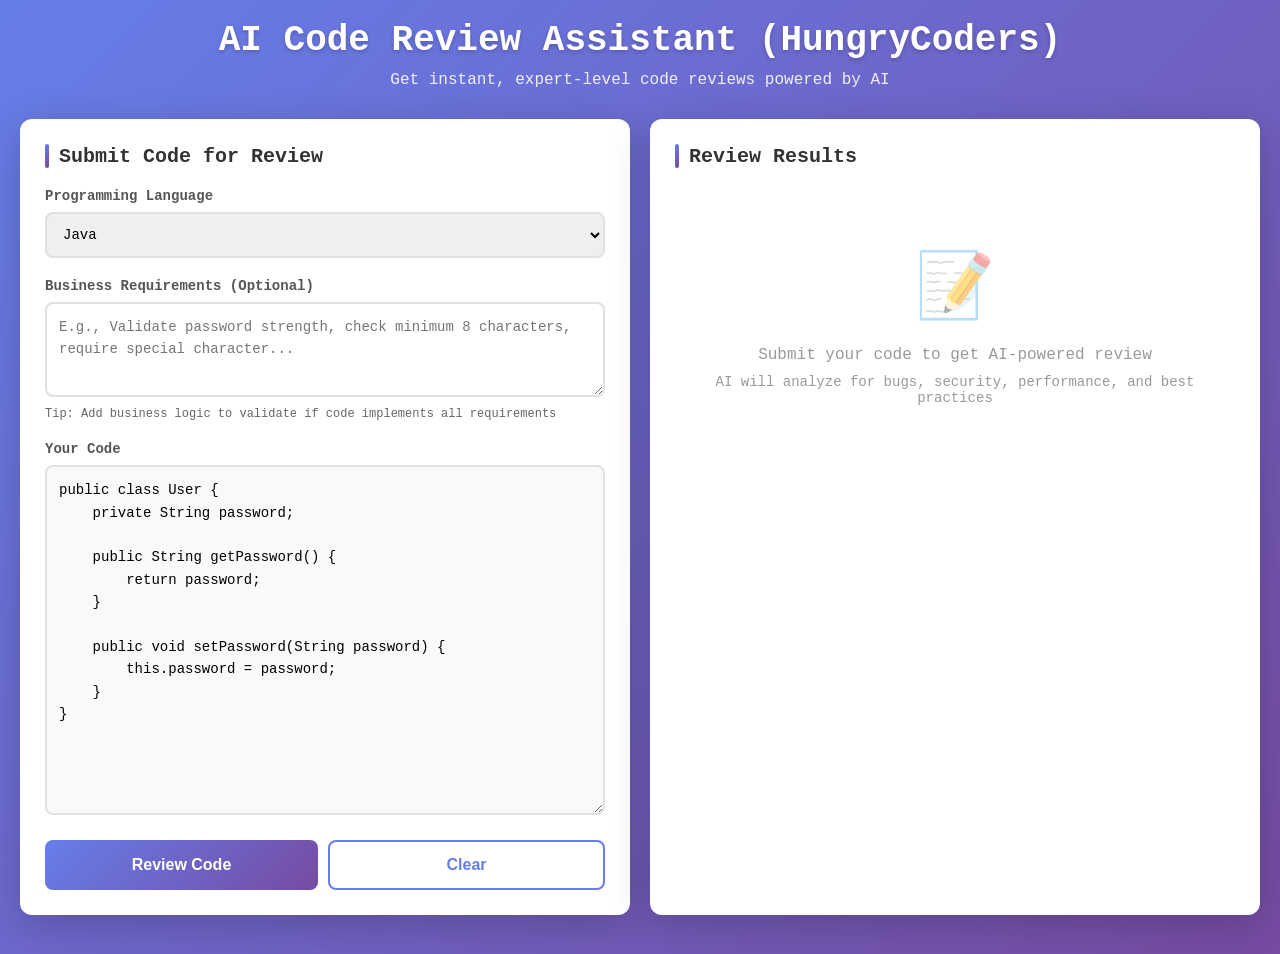
==== src/main/resources/static/code-review.html @ b2dbf9f1 "added prompt-template functionality" ====
<!DOCTYPE html>
<html lang="en">
<head>
  <meta charset="UTF-8">
  <meta name="viewport" content="width=device-width, initial-scale=1.0">
  <title>AI Code Review Assistant</title>
  <style>
    * {
        margin: 0;
        padding: 0;
        box-sizing: border-box;
    }

    body {
        font-family: -apple-system, BlinkMacSystemFont, 'Segoe UI', Roboto, 'JetBrains Mono', monospace, sans-serif;
        background: linear-gradient(135deg, #667eea 0%, #764ba2 100%);
        min-height: 100vh;
        padding: 20px;
    }

    .container {
        max-width: 1400px;
        margin: 0 auto;
    }

    .header {
        text-align: center;
        color: white;
        margin-bottom: 30px;
    }

    .header h1 {
        font-size: 36px;
        margin-bottom: 10px;
        text-shadow: 0 2px 4px rgba(0,0,0,0.2);
    }

    .header p {
        font-size: 16px;
        opacity: 0.9;
    }

    .main-content {
        display: grid;
        grid-template-columns: 1fr 1fr;
        gap: 20px;
        margin-bottom: 20px;
    }

    .panel {
        background: white;
        border-radius: 12px;
        padding: 25px;
        box-shadow: 0 10px 40px rgba(0,0,0,0.2);
    }

    .panel h2 {
        font-size: 20px;
        margin-bottom: 20px;
        color: #333;
        display: flex;
        align-items: center;
        gap: 10px;
    }

    .panel h2::before {
        content: '';
        width: 4px;
        height: 24px;
        background: linear-gradient(135deg, #667eea 0%, #764ba2 100%);
        border-radius: 2px;
    }

    .form-group {
        margin-bottom: 20px;
    }

    label {
        display: block;
        margin-bottom: 8px;
        font-weight: 600;
        color: #555;
        font-size: 14px;
    }

    select, textarea {
        width: 100%;
        padding: 12px;
        border: 2px solid #e0e0e0;
        border-radius: 8px;
        font-size: 14px;
        font-family: 'JetBrains Mono', 'Courier New', monospace;
        transition: border-color 0.3s;
    }

    select:focus, textarea:focus {
        outline: none;
        border-color: #667eea;
    }

    textarea {
        min-height: 350px;
        resize: vertical;
        line-height: 1.6;
        background: #f8f9fa;
    }

    .button-group {
        display: flex;
        gap: 10px;
        margin-top: 20px;
    }

    button {
        flex: 1;
        padding: 14px 24px;
        border: none;
        border-radius: 8px;
        font-size: 16px;
        font-weight: 600;
        cursor: pointer;
        transition: all 0.3s;
    }

    .btn-primary {
        background: linear-gradient(135deg, #667eea 0%, #764ba2 100%);
        color: white;
    }

    .btn-primary:hover {
        transform: translateY(-2px);
        box-shadow: 0 10px 20px rgba(102, 126, 234, 0.4);
    }

    .btn-primary:active {
        transform: translateY(0);
    }

    .btn-primary:disabled {
        background: #ccc;
        cursor: not-allowed;
        transform: none;
    }

    .btn-secondary {
        background: white;
        border: 2px solid #667eea;
        color: #667eea;
    }

    .btn-secondary:hover {
        background: #f8f9ff;
    }

    .results-container {
        min-height: 400px;
    }

    .empty-state {
        text-align: center;
        padding: 60px 20px;
        color: #999;
    }

    .empty-state .icon {
        font-size: 64px;
        margin-bottom: 20px;
        opacity: 0.5;
    }

    .empty-state p {
        font-size: 16px;
    }

    .review-content {
        line-height: 1.8;
        color: #333;
    }

    .review-content h3 {
        color: #667eea;
        margin-top: 20px;
        margin-bottom: 10px;
        font-size: 16px;
    }

    .review-section {
        margin-bottom: 25px;
        padding: 15px;
        background: #f8f9fa;
        border-radius: 8px;
        border-left: 4px solid #667eea;
    }

    .review-section.bugs {
        border-left-color: #dc3545;
        background: #fff5f5;
    }

    .review-section.performance {
        border-left-color: #ffc107;
        background: #fffbf0;
    }

    .review-section.security {
        border-left-color: #ff6b6b;
        background: #fff5f5;
    }

    .review-section.best-practices {
        border-left-color: #28a745;
        background: #f0fff4;
    }

    .review-section.suggestions {
        border-left-color: #17a2b8;
        background: #f0f9ff;
    }

    .review-section.rating {
        border-left-color: #ffc107;
        background: #fffbf0;
    }

    .loading {
        text-align: center;
        padding: 40px;
    }

    .spinner {
        border: 4px solid #f3f3f3;
        border-top: 4px solid #667eea;
        border-radius: 50%;
        width: 50px;
        height: 50px;
        animation: spin 1s linear infinite;
        margin: 0 auto 20px;
    }

    @keyframes spin {
        0% { transform: rotate(0deg); }
        100% { transform: rotate(360deg); }
    }

    .stats {
        display: flex;
        gap: 10px;
        margin-top: 15px;
        flex-wrap: wrap;
    }

    .stat-badge {
        padding: 6px 12px;
        background: #f0f0f0;
        border-radius: 6px;
        font-size: 12px;
        color: #666;
    }

    .error-message {
        background: #fff5f5;
        border: 2px solid #dc3545;
        border-radius: 8px;
        padding: 15px;
        color: #dc3545;
        margin-top: 20px;
    }

    @media (max-width: 1024px) {
        .main-content {
            grid-template-columns: 1fr;
        }
    }

    pre {
        background: #2d2d2d;
        color: #f8f8f2;
        padding: 15px;
        border-radius: 6px;
        overflow-x: auto;
        margin: 10px 0;
        font-size: 13px;
    }

    code {
        font-family: 'JetBrains Mono', 'Courier New', monospace;
    }
  </style>
</head>
<body>
<div class="container">
  <div class="header">
    <h1>AI Code Review Assistant (HungryCoders)</h1>
    <p>Get instant, expert-level code reviews powered by AI</p>
  </div>

  <div class="main-content">
    <div class="panel">
      <h2>Submit Code for Review</h2>

      <div class="form-group">
        <label for="language">Programming Language</label>
        <select id="language">
          <option value="Java">Java</option>
          <option value="Python">Python</option>
          <option value="JavaScript">JavaScript</option>
          <option value="TypeScript">TypeScript</option>
          <option value="Go">Go</option>
          <option value="C++">C++</option>
          <option value="C#">C#</option>
          <option value="Ruby">Ruby</option>
          <option value="PHP">PHP</option>
          <option value="Kotlin">Kotlin</option>
        </select>
      </div>

      <div class="form-group">
        <label for="businessRequirements">Business Requirements (Optional)</label>
        <textarea id="businessRequirements"
                  rows="3"
                  placeholder="E.g., Validate password strength, check minimum 8 characters, require special character..."
                  style="min-height: 80px; background: #fff;"></textarea>
        <small style="color: #666; font-size: 12px; margin-top: 5px; display: block;">
          Tip: Add business logic to validate if code implements all requirements
        </small>
      </div>

      <div class="form-group">
        <label for="code">Your Code</label>
        <textarea id="code" placeholder="// Paste your code here...

public class User {
    private String password;

    public String getPassword() {
        return password;
    }

    public void setPassword(String password) {
        this.password = password;
    }
}">public class User {
    private String password;

    public String getPassword() {
        return password;
    }

    public void setPassword(String password) {
        this.password = password;
    }
}</textarea>
      </div>

      <div class="button-group">
        <button class="btn-primary" id="reviewBtn" onclick="reviewCode()">
          Review Code
        </button>
        <button class="btn-secondary" onclick="clearCode()">
          Clear
        </button>
      </div>
    </div>

    <div class="panel">
      <h2>Review Results</h2>

      <div class="results-container" id="results">
        <div class="empty-state">
          <div class="icon">📝</div>
          <p>Submit your code to get AI-powered review</p>
          <p style="margin-top: 10px; font-size: 14px;">
            AI will analyze for bugs, security, performance, and best practices
          </p>
        </div>
      </div>
    </div>
  </div>
</div>

<script>
  async function reviewCode() {
      const code = document.getElementById('code').value.trim();
      const language = document.getElementById('language').value;
      const businessRequirements = document.getElementById('businessRequirements').value.trim();
      const resultsDiv = document.getElementById('results');
      const reviewBtn = document.getElementById('reviewBtn');

      if (!code) {
          alert('Please enter some code to review!');
          return;
      }

      reviewBtn.disabled = true;
      reviewBtn.textContent = '⏳ Reviewing...';

      resultsDiv.innerHTML = `
          <div class="loading">
              <div class="spinner"></div>
              <p>AI is analyzing your code...</p>
              <p style="font-size: 14px; color: #999; margin-top: 10px;">
                  ${businessRequirements ? 'Validating business requirements...' : 'This may take a few seconds'}
              </p>
          </div>
      `;

      try {
          const requestBody = {
              code: code,
              language: language
          };

          if (businessRequirements) {
              requestBody.businessRequirements = businessRequirements;
          }

          const response = await fetch('/api/code-review?provider=openai', {
              method: 'POST',
              headers: {
                  'Content-Type': 'application/json'
              },
              body: JSON.stringify(requestBody)
          });

          const data = await response.json();

          if (data.success) {
              displayReview(data);
          } else {
              showError(data.message || 'Failed to review code');
          }
      } catch (error) {
          console.error('Error:', error);
          showError('Failed to connect to server. Make sure the backend is running!');
      } finally {
          reviewBtn.disabled = false;
          reviewBtn.textContent = '🔍 Review Code';
      }
  }

  function displayReview(data) {
      const resultsDiv = document.getElementById('results');
      const review = data.review;

      let formattedReview = `
          <div class="review-content">
              ${formatReviewSections(review)}
          </div>

          <div class="stats">
              <span class="stat-badge">${data.language}</span>
              <span class="stat-badge">${data.provider}</span>
              <span class="stat-badge">${data.codeLength} characters</span>
              ${data.hasBusinessRequirements ? '<span class="stat-badge" style="background: #e7f5ff; color: #1971c2;">Business requirements checked</span>' : ''}
          </div>
      `;

      resultsDiv.innerHTML = formattedReview;
  }

  function formatReviewSections(review) {
      let formatted = review;

      formatted = formatted.replace(/\*\*BUSINESS LOGIC VALIDATION:\*\*/g,
          '<div class="review-section" style="border-left-color: #7950f2; background: #f3f0ff;"><h3>BUSINESS LOGIC VALIDATION</h3>');
      formatted = formatted.replace(/\*\*BUGS & LOGICAL ERRORS:\*\*/g,
          '</div><div class="review-section bugs"><h3>BUGS & LOGICAL ERRORS</h3>');
      formatted = formatted.replace(/\*\*⚡ PERFORMANCE ISSUES:\*\*/g,
          '</div><div class="review-section performance"><h3>⚡ PERFORMANCE ISSUES</h3>');
      formatted = formatted.replace(/\*\*SECURITY CONCERNS:\*\*/g,
          '</div><div class="review-section security"><h3>SECURITY CONCERNS</h3>');
      formatted = formatted.replace(/\*\*BEST PRACTICES:\*\*/g,
          '</div><div class="review-section best-practices"><h3>BEST PRACTICES</h3>');
      formatted = formatted.replace(/\*\*SUGGESTIONS:\*\*/g,
          '</div><div class="review-section suggestions"><h3>SUGGESTIONS</h3>');
      formatted = formatted.replace(/\*\*OVERALL RATING:\*\*/g,
          '</div><div class="review-section rating"><h3>OVERALL RATING</h3>');

      formatted += '</div>';
      formatted = formatted.replace(/\n/g, '<br>');

      return formatted;
  }

  function showError(message) {
      const resultsDiv = document.getElementById('results');
      resultsDiv.innerHTML = `
          <div class="error-message">
              <strong>Error:</strong> ${message}
          </div>
      `;
  }

  function clearCode() {
      document.getElementById('code').value = '';
      document.getElementById('businessRequirements').value = '';
      document.getElementById('results').innerHTML = `
          <div class="empty-state">
              <p>Submit your code to get AI-powered review</p>
          </div>
      `;
  }

  document.getElementById('code').addEventListener('keydown', function(e) {
      if (e.ctrlKey && e.key === 'Enter') {
          reviewCode();
      }
  });
</script>
</body>
</html>
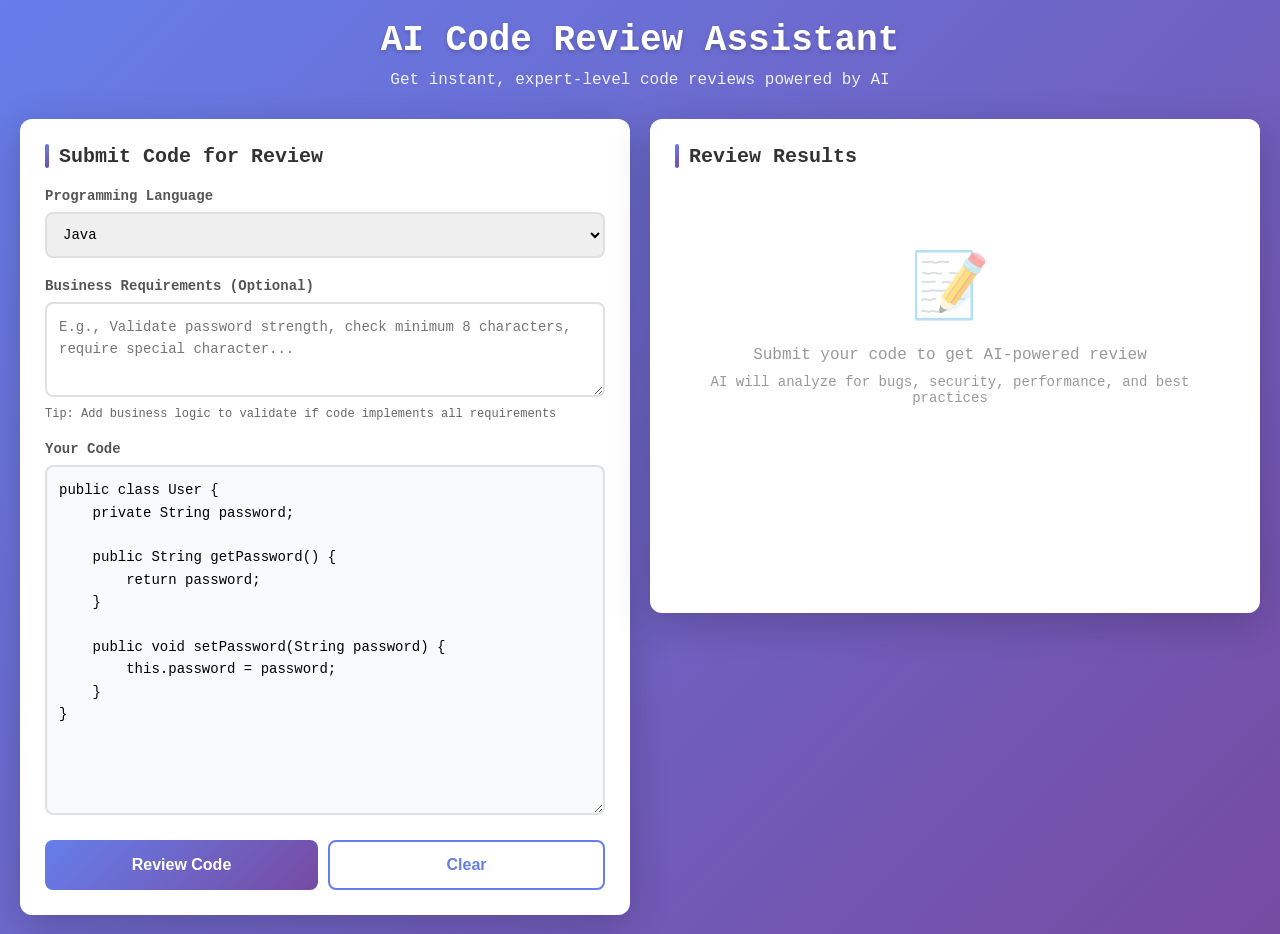
==== commit b0e47710: "fixed the code-review app" ====
--- a/src/main/resources/static/code-review.html
+++ b/src/main/resources/static/code-review.html
@@ -41,11 +41,11 @@
     }
 
     .main-content {
-        display: grid;
-        grid-template-columns: 1fr 1fr;
-        gap: 20px;
-        margin-bottom: 20px;
-    }
+    display: grid;
+    grid-template-columns: 1fr 1fr;
+    gap: 20px;
+    align-items: start; /* Keeps panels at the top even if heights differ */
+}
 
     .panel {
         background: white;
@@ -62,7 +62,24 @@
         align-items: center;
         gap: 10px;
     }
-
+    #results {
+        max-height: 85vh; /* Limits height to 85% of the screen */
+        overflow-y: auto; /* Adds scrollbar inside the panel if content is long */
+        padding-right: 10px;
+    }
+    pre {
+    white-space: pre-wrap;       /* Wraps long lines of code */
+    word-wrap: break-word;
+    max-width: 100%;
+    overflow-x: hidden;          /* Prevents horizontal distortion */
+}
+#results::-webkit-scrollbar {
+    width: 6px;
+}
+#results::-webkit-scrollbar-thumb {
+    background: #ccc;
+    border-radius: 10px;
+}
     .panel h2::before {
         content: '';
         width: 4px;
@@ -285,12 +302,29 @@
     code {
         font-family: 'JetBrains Mono', 'Courier New', monospace;
     }
+    .review-section.corrected-code {
+    border-left-color: #6200ee;
+    background: #fdfbff;
+}
+
+.copy-btn {
+    float: right;
+    padding: 5px 10px;
+    background: #667eea;
+    color: white;
+    border: none;
+    border-radius: 4px;
+    cursor: pointer;
+    font-size: 12px;
+}
+
+.copy-btn:hover { background: #764ba2; }
   </style>
 </head>
 <body>
 <div class="container">
   <div class="header">
-    <h1>AI Code Review Assistant (HungryCoders)</h1>
+    <h1>AI Code Review Assistant</h1>
     <p>Get instant, expert-level code reviews powered by AI</p>
   </div>
 
@@ -414,7 +448,7 @@
               requestBody.businessRequirements = businessRequirements;
           }
 
-          const response = await fetch('/api/code-review?provider=openai', {
+          const response = await fetch('/api/code-review?provider=gemini&model=gemini-2.5-flash', {
               method: 'POST',
               headers: {
                   'Content-Type': 'application/json'
@@ -459,28 +493,101 @@
   }
 
   function formatReviewSections(review) {
-      let formatted = review;
-
-      formatted = formatted.replace(/\*\*BUSINESS LOGIC VALIDATION:\*\*/g,
-          '<div class="review-section" style="border-left-color: #7950f2; background: #f3f0ff;"><h3>BUSINESS LOGIC VALIDATION</h3>');
-      formatted = formatted.replace(/\*\*BUGS & LOGICAL ERRORS:\*\*/g,
-          '</div><div class="review-section bugs"><h3>BUGS & LOGICAL ERRORS</h3>');
-      formatted = formatted.replace(/\*\*⚡ PERFORMANCE ISSUES:\*\*/g,
-          '</div><div class="review-section performance"><h3>⚡ PERFORMANCE ISSUES</h3>');
-      formatted = formatted.replace(/\*\*SECURITY CONCERNS:\*\*/g,
-          '</div><div class="review-section security"><h3>SECURITY CONCERNS</h3>');
-      formatted = formatted.replace(/\*\*BEST PRACTICES:\*\*/g,
-          '</div><div class="review-section best-practices"><h3>BEST PRACTICES</h3>');
-      formatted = formatted.replace(/\*\*SUGGESTIONS:\*\*/g,
-          '</div><div class="review-section suggestions"><h3>SUGGESTIONS</h3>');
-      formatted = formatted.replace(/\*\*OVERALL RATING:\*\*/g,
-          '</div><div class="review-section rating"><h3>OVERALL RATING</h3>');
-
-      formatted += '</div>';
-      formatted = formatted.replace(/\n/g, '<br>');
-
-      return formatted;
-  }
+    let formatted = review;
+
+    // 1. Define the section mappings with flexible Regex
+    // This looks for ** HEADER: ** with or without spaces
+    const sections = [
+        {
+            regex: /\*\*\s*BUSINESS LOGIC VALIDATION:\s*\*\*/i,
+            replacement: '<div class="review-section" style="border-left-color: #7950f2; background: #f3f0ff;"><h3>BUSINESS LOGIC VALIDATION</h3>'
+        },
+        {
+            regex: /\*\*\s*BUGS & LOGICAL ERRORS:\s*\*\*/i,
+            replacement: '</div><div class="review-section bugs"><h3>BUGS & LOGICAL ERRORS</h3>'
+        },
+        {
+            regex: /\*\*\s*⚡\s*PERFORMANCE ISSUES:\s*\*\*/i,
+            replacement: '</div><div class="review-section performance"><h3>⚡ PERFORMANCE ISSUES</h3>'
+        },
+        {
+            regex: /\*\*\s*SECURITY CONCERNS:\s*\*\*/i,
+            replacement: '</div><div class="review-section security"><h3>SECURITY CONCERNS</h3>'
+        },
+        {
+            regex: /\*\*\s*BEST PRACTICES:\s*\*\*/i,
+            replacement: '</div><div class="review-section best-practices"><h3>BEST PRACTICES</h3>'
+        },
+        {
+            regex: /\*\*\s*SUGGESTIONS:\s*\*\*/i,
+            replacement: '</div><div class="review-section suggestions"><h3>SUGGESTIONS</h3>'
+        },
+        {
+            regex: /\*\*\s*OVERALL RATING:\s*\*\*/i,
+            replacement: '</div><div class="review-section rating"><h3>OVERALL RATING</h3>'
+        },
+        {
+            regex: /\*\*\s*CORRECTED CODE:\s*\*\*/i,
+            replacement: '</div><div class="review-section corrected-code"><h3>CORRECTED CODE <button class="copy-btn" onclick="copyCorrectedCode()">Copy Code</button></h3>'
+        }
+    ];
+
+    // Apply the section replacements
+    sections.forEach(sec => {
+        formatted = formatted.replace(sec.regex, sec.replacement);
+    });
+
+    // Close the final div
+    formatted += '</div>';
+
+    // 2. Handle Markdown Code Blocks
+    // We extract the code blocks to protect them from the newline-to-<br> conversion
+    const codeBlockRegex = /```(?:\w+)?\n([\s\S]*?)```/g;
+    const codeBlocks = [];
+    formatted = formatted.replace(codeBlockRegex, (match, code) => {
+        const placeholder = `__CODE_BLOCK_${codeBlocks.length}__`;
+        codeBlocks.push(`<pre id="correctedCodeArea"><code>${escapeHtml(code.trim())}</code></pre>`);
+        return placeholder;
+    });
+
+    // 3. Clean up generic Markdown bolding (**text**) that isn't a header
+    formatted = formatted.replace(/\*\*(.*?)\*\*/g, '<strong>$1</strong>');
+
+    // 4. Convert newlines to <br> for regular text
+    formatted = formatted.replace(/\n/g, '<br>');
+
+    // 5. Restore the code blocks into their placeholders
+    codeBlocks.forEach((block, index) => {
+        formatted = formatted.replace(`__CODE_BLOCK_${index}__`, block);
+    });
+
+    return formatted;
+}
+
+// Helper function to prevent HTML injection in the code blocks
+function escapeHtml(text) {
+    const div = document.createElement('div');
+    div.textContent = text;
+    return div.innerHTML;
+}
+
+// Updated Copy Function
+function copyCorrectedCode() {
+    const codeElement = document.querySelector('#correctedCodeArea code');
+    if (codeElement) {
+        const textToCopy = codeElement.innerText;
+        navigator.clipboard.writeText(textToCopy).then(() => {
+            const btn = document.querySelector('.copy-btn');
+            const originalText = btn.innerHTML;
+            btn.innerHTML = '✅ Copied!';
+            btn.style.background = '#28a745';
+            setTimeout(() => {
+                btn.innerHTML = originalText;
+                btn.style.background = '#667eea';
+            }, 2000);
+        });
+    }
+}
 
   function showError(message) {
       const resultsDiv = document.getElementById('results');
